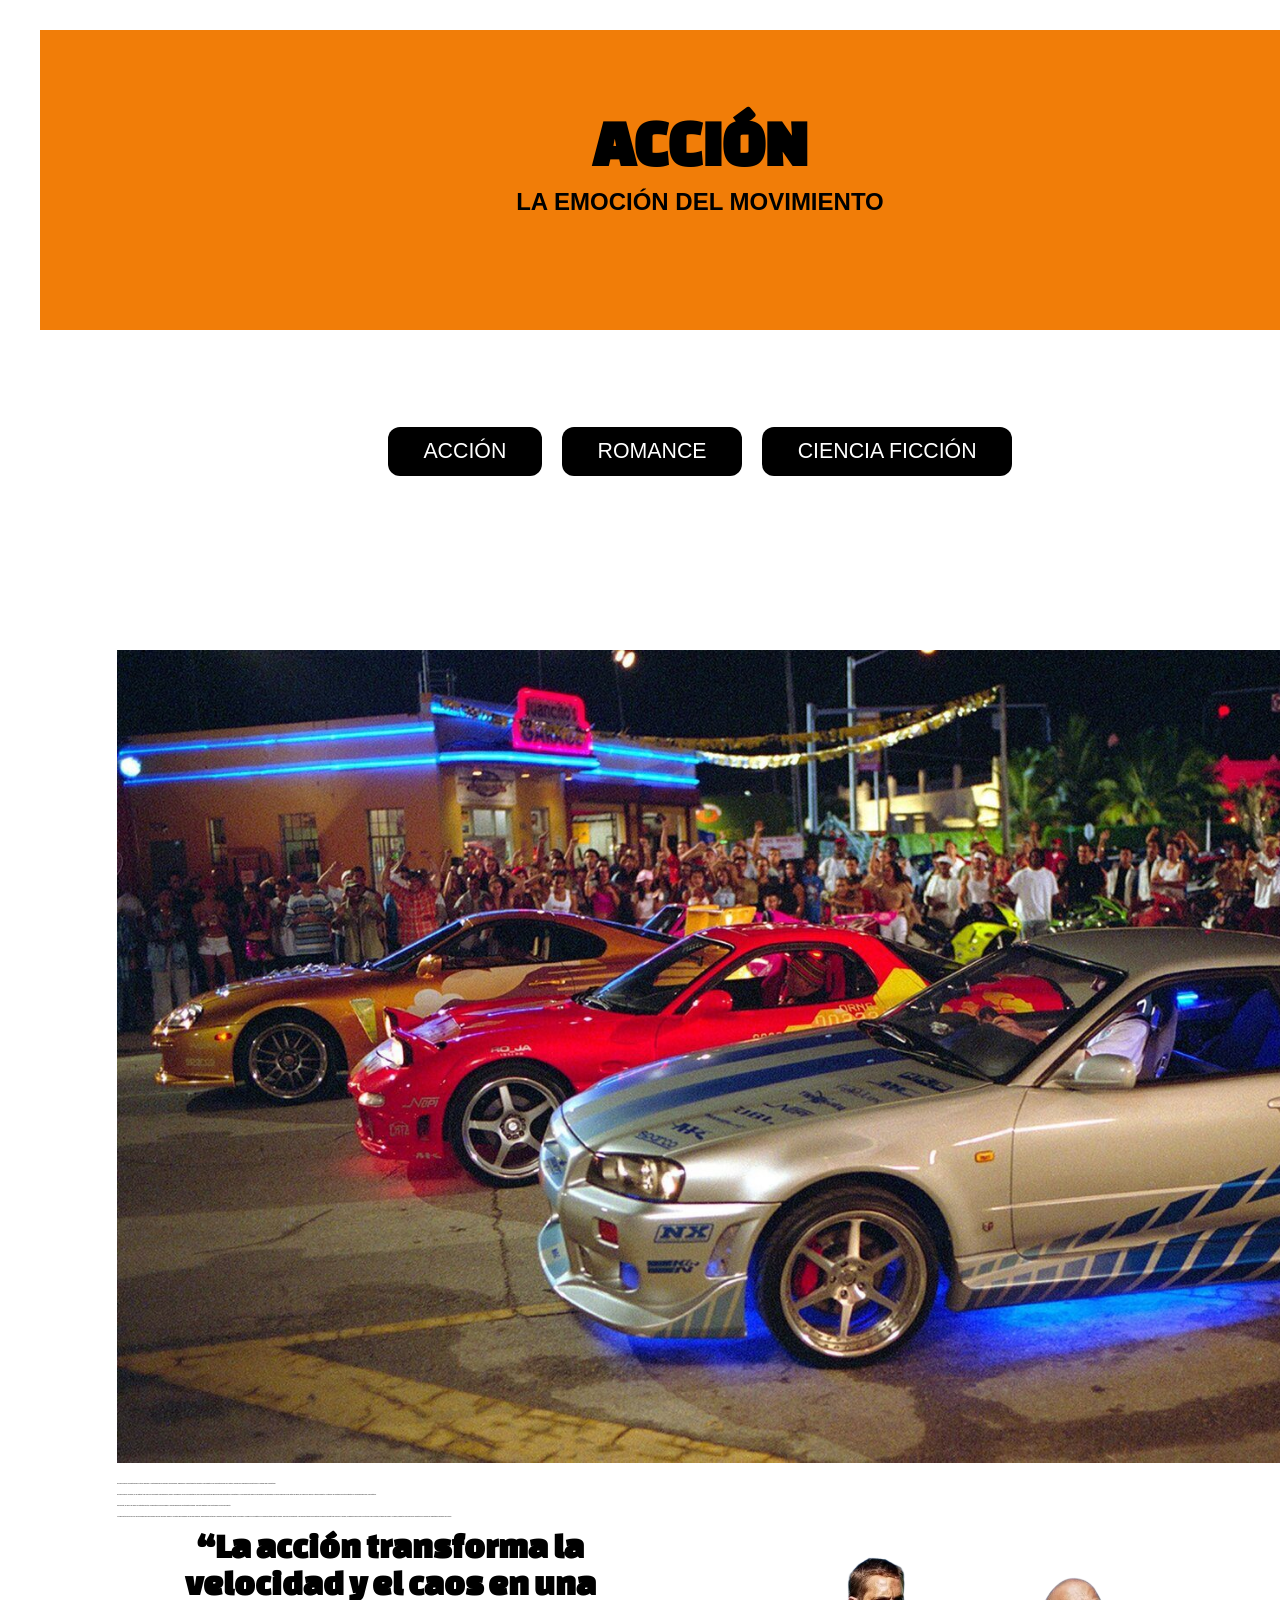
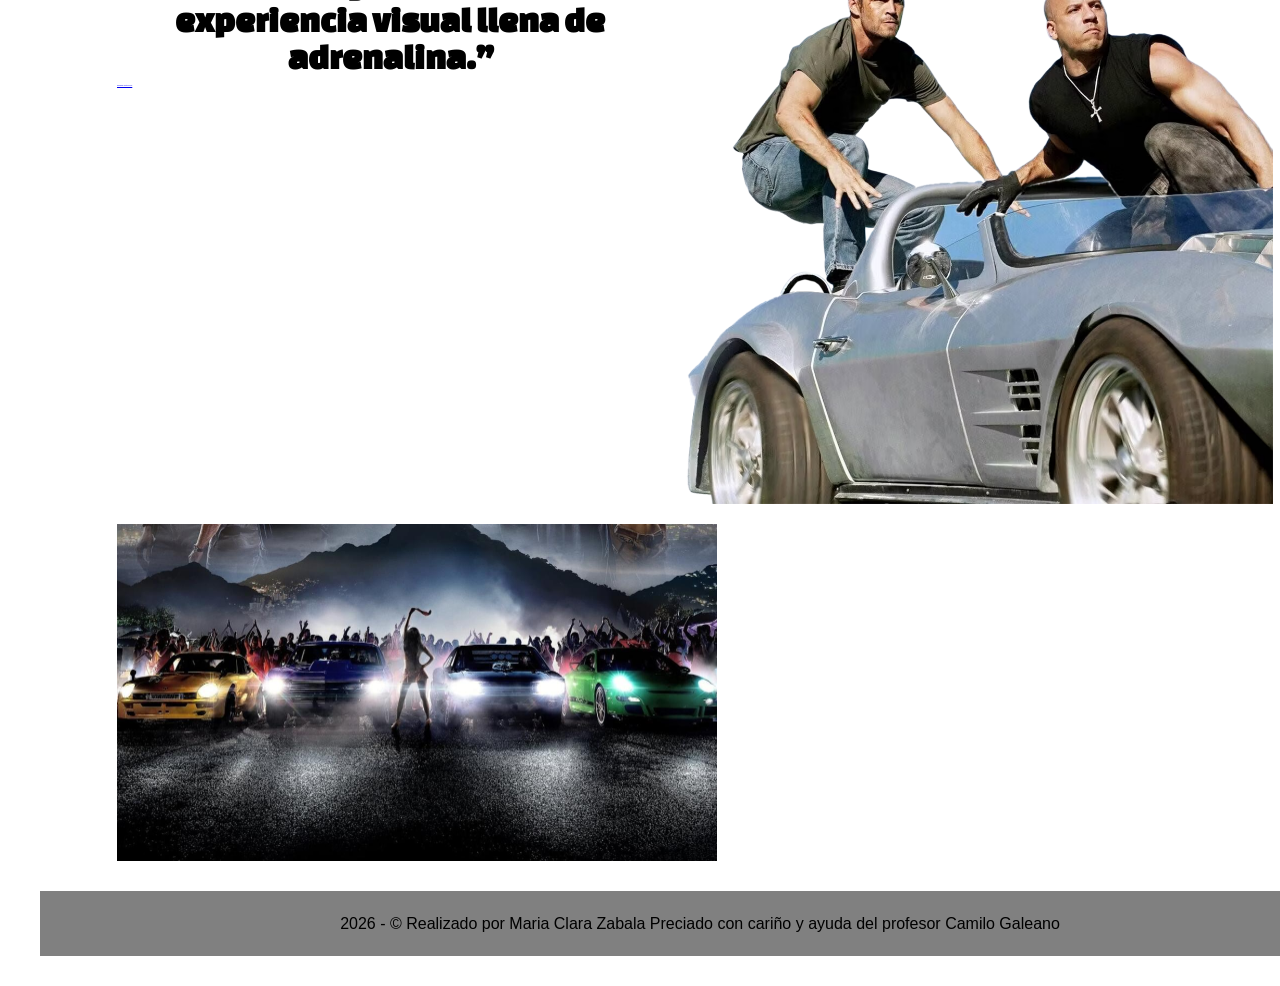
==== seccion1.html @ 773cca9f "Add files via upload" ====
<!DOCTYPE html>
<html lang="es">
<head>
    <meta charset="UTF-8">
    <meta name="viewport" content="width=device-width, initial-scale=1.0">
    <title>ACCIÓN</title>

        <!-- LINK para enlazar los Estilos CSS -->
        <link rel="stylesheet" href="style.css">

</head>
<body id="sec1">
    <main>

        <!-- En el encabezado (header) va el título del proyecto y el título de la sección -->
        <header>
            <link rel="preconnect" href="https://fonts.googleapis.com">
<link rel="preconnect" href="https://fonts.gstatic.com" crossorigin>
<link href="https://fonts.googleapis.com/css2?family=Akt:wght@100..900&family=Changa+One:ital@0;1&family=Goldman:wght@400;700&family=Libre+Franklin:ital,wght@0,100..900;1,100..900&family=Paytone+One&display=swap" rel="stylesheet">
            <h1>ACCIÓN</h1>
            <h2>LA EMOCIÓN DEL MOVIMIENTO</h2>
        </header>

        <!-- En la navegación (nav) van los botones de navegación entre las páginas (cada página es una sección) -->
        <nav>
            <a href="seccion1.html">ACCIÓN</a>
            <a href="seccion2.html">ROMANCE</a>
            <a href="seccion3.html">CIENCIA FICCIÓN</a>          
        </nav>

        <!-- En el centro (section) van los contenidos de la sección -->
        <section>
            <img src="Rapidos y furiosos 1.4.jpg" alt="Imagen de la película Fast & Furious" class="imagen-accion">  
            <p>El cine de acción se caracteriza por su ritmo acelerado y la intensidad de sus escenas. Persecuciones, explosiones y enfrentamientos convierten el movimiento en el elemento principal de la historia, creando una experiencia llena de tensión y energía para el espectador.</p>
            <p>El cine de acción no espera, no se detiene: todo ocurre en movimiento. Persecuciones, peleas y explosiones no son solo espectáculos, sino una forma directa de generar emoción inmediata en el espectador.
<img src="Rapidos y furiosos 2.2.png" alt="">
Lo que define este género es la sensación de adrenalina, el cuerpo reacciona incluso antes de pensar, el corazón se acelera, la tensión aumenta y la atención se mantiene en alerta constante. Es una experiencia física, casi instintiva.</p>
<p>Visualmente, la acción se apoya en contrastes fuertes, movimientos de cámara rápidos y escenas dinámicas que transmiten energía. Todo está diseñado para mantenernos al borde del asiento.</p>
<P>La saga Fast & Furious es uno de los ejemplos más reconocidos del cine de acción moderno. La historia gira alrededor de carreras callejeras, persecuciones extremas y misiones llenas de riesgo, donde la velocidad y el peligro son constantes. Sus escenas utilizan efectos visuales, cámaras en movimiento y secuencias intensas para mantener la emoción durante toda la película. Además, la franquicia mezcla acción con temas como la lealtad, el trabajo en equipo y la familia, elementos que hicieron que conectara con millones de espectadores alrededor del mundo.</P>
<img src="Rapidos y furiosos 1.6.jpeg" alt="">

<h3>“La acción transforma la velocidad y el caos en una experiencia visual llena de adrenalina.”</h3>

            <a href="libro.pdf">Descargar revista en PDF</a>
        </section>


        <!-- En el pie (footer) van los creditos-->
        <footer>
            <p>2026 - © Realizado por Maria Clara Zabala Preciado con cariño y ayuda del profesor Camilo Galeano</p>
        </footer>
        
    </main>
</body>
</html>
---- style.css ----
/* ------------------------------------- */
/* Reinicio de los estilos para borrar modificaciones del navegador */
/* ------------------------------------- */
*{
    margin: 10px;
    padding: 0;
    box-sizing: border-box;
    font-size: 100%;
}


/* ------------------------------------- */
/* Estilos para el HOME */
/* ------------------------------------- */


h1{
    font-family:"Changa One", sans-serif;
 font-size: 50pt;
    text-align: center;
}

h2{
    font-family:"Montserrat", sans-serif;
    font-size: 18pt;
    text-align: center;
}

h3{
    font-family:"Changa One", sans-serif;
    font-size: 26pt;
    text-align: center;
}

h4{
    font-family:"Changa One", sans-serif;
    font-size: 26pt;
    text-align: center;
}

h5{
    font-family:"Changa One", sans-serif;
    font-size: 26pt;
    text-align: center;
}


nav{
    display: flex;
    align-items: center;
    justify-content: center;
}

nav a{
    font-family:"Montserrat", sans-serif;
    font-size: 16pt;
    padding: 1% 3%;
    text-decoration: none;
    color:white;
    background-color: black; 
    margin: 10px;
    border-radius: 12px;

}
img[src="Rapidos y furiosos 3.jpg"  ] {
    display: block;
    width: 800px;
    height: auto;
    margin: 0 auto;
    
}
img[src="Bridgerton.jpg" ]{
    display: block;
    width: 800px;
    height: auto;
    margin: 0 auto;
}

img[src="avengers-endgame.webp" ]{
    display: block;
    width: 800px;
    height: auto;
    margin: 0 auto;
}

/* ------------------------------------- */
/* Estilos para las secciones */
/* ------------------------------------- */


img[src="Rapidos y furiosos 1.4.jpg"]{
width: 1300px;
height:auto;
}

img[src="Rapidos y furiosos 2.2.png"]{
    width: 600px;
    height: auto;
    float: right;
}

img[src="Rapidos y furiosos 1.6.jpeg"]{
    width: 600px;
    height: auto;
    float: left;
}

img[src="Bridgerton 4.webp"]{
    width: 1300px;
    height: auto;
}
img[src="Bridgerton 3.png"]{
    width: 700px;
    height: auto;
    float: left;
}
img[src="Bridgerton 7.webp"]{
    width: 550px;
    height: auto;
    float: right;
}
img[src="Avengers 3.png"]{
    width: 1000px;
    height: auto;
    float: right;
}
img[src="Avengers 8.png"]{
    width: 300px;
    height: auto;
    float: right;
}
img[src="Avengers 4.webp"]{
    width: 1300px;
    height: auto;
}

main{
    display: grid;
    grid-template-columns: 1fr;
    grid-template-rows: auto;
}

header{
   background-color: #f17d08; 
   height: 300px;
    padding: 5%;
}

#sec2 header {
    background-color: #800020; 
    padding: 5%;
}

#sec3 header {
    background-color: #023e8a;
    height: 300px;
    padding: 5%;
    
}

nav{
    background-color:white;
    padding: 5%;

}

section {
    font-family:"Montserrat", sans-serif;
    font-size: 1pt;
    min-height: 800px;    /* antes decía height: 800px — ese era el problema */
    padding: 5%;
    padding-bottom: 0px; /* espacio extra al final para que nada quede tapado */
    overflow: visible;

}

footer{
    font-family:"Montserrat", sans-serif;
    background-color: gray;
    padding: 1%;
    text-align: center;
}
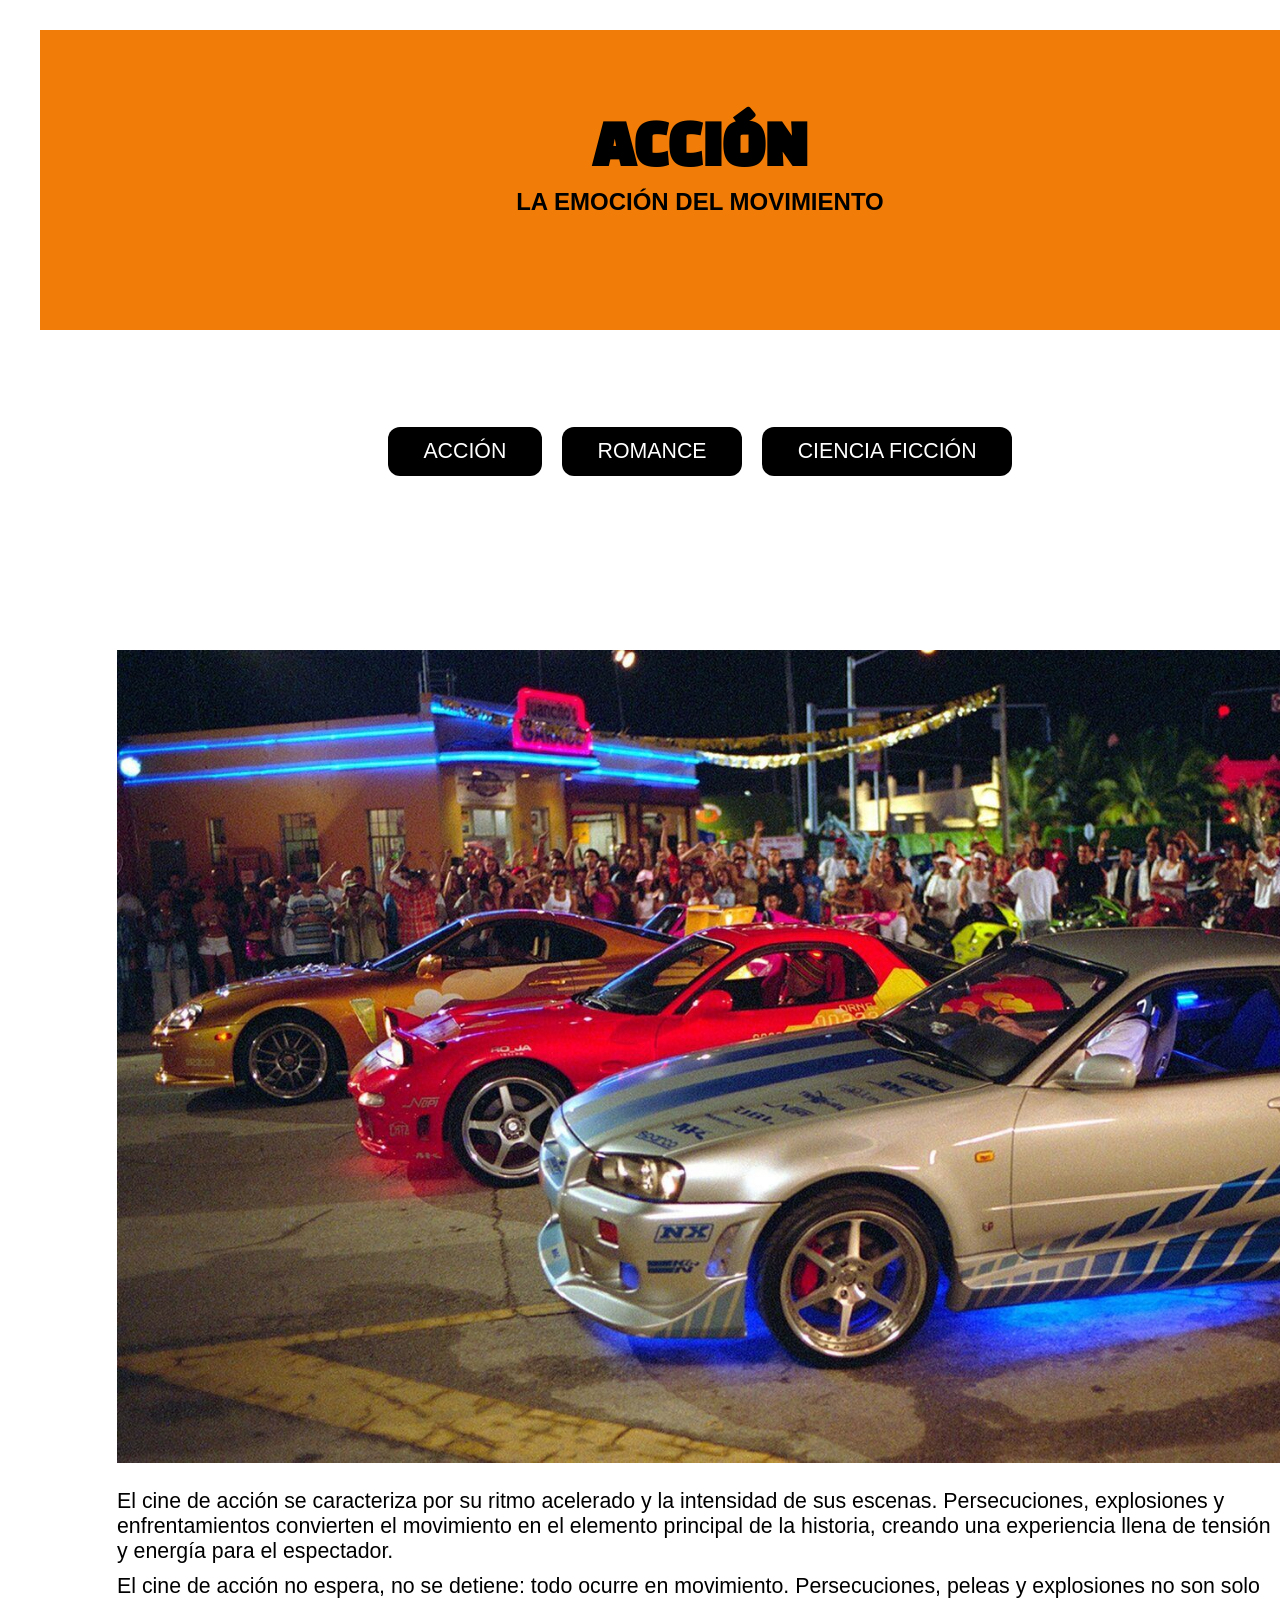
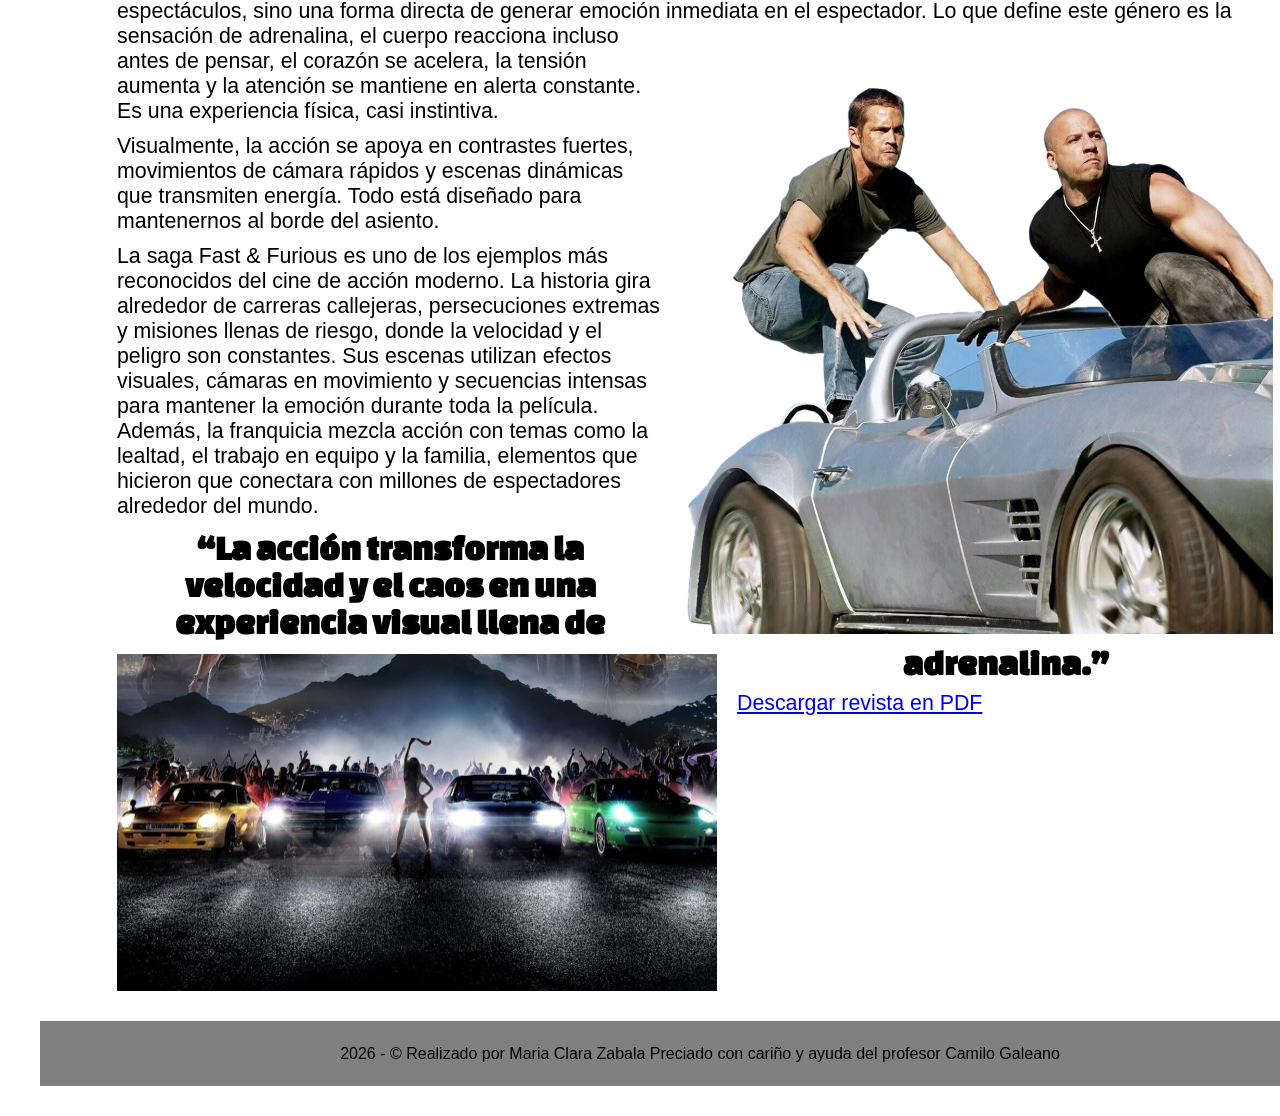
==== commit 6f5e9fac: "Add files via upload" ====
--- a/seccion1.html
+++ b/seccion1.html
@@ -41,7 +41,7 @@
 
 <h3>“La acción transforma la velocidad y el caos en una experiencia visual llena de adrenalina.”</h3>
 
-            <a href="libro.pdf">Descargar revista en PDF</a>
+            <a href="Final Indesing.pdf">Descargar revista en PDF</a>
         </section>
 
 
--- a/style.css
+++ b/style.css
@@ -166,7 +166,7 @@
 
 section {
     font-family:"Montserrat", sans-serif;
-    font-size: 1pt;
+    font-size: 16pt;
     min-height: 800px;    /* antes decía height: 800px — ese era el problema */
     padding: 5%;
     padding-bottom: 0px; /* espacio extra al final para que nada quede tapado */
